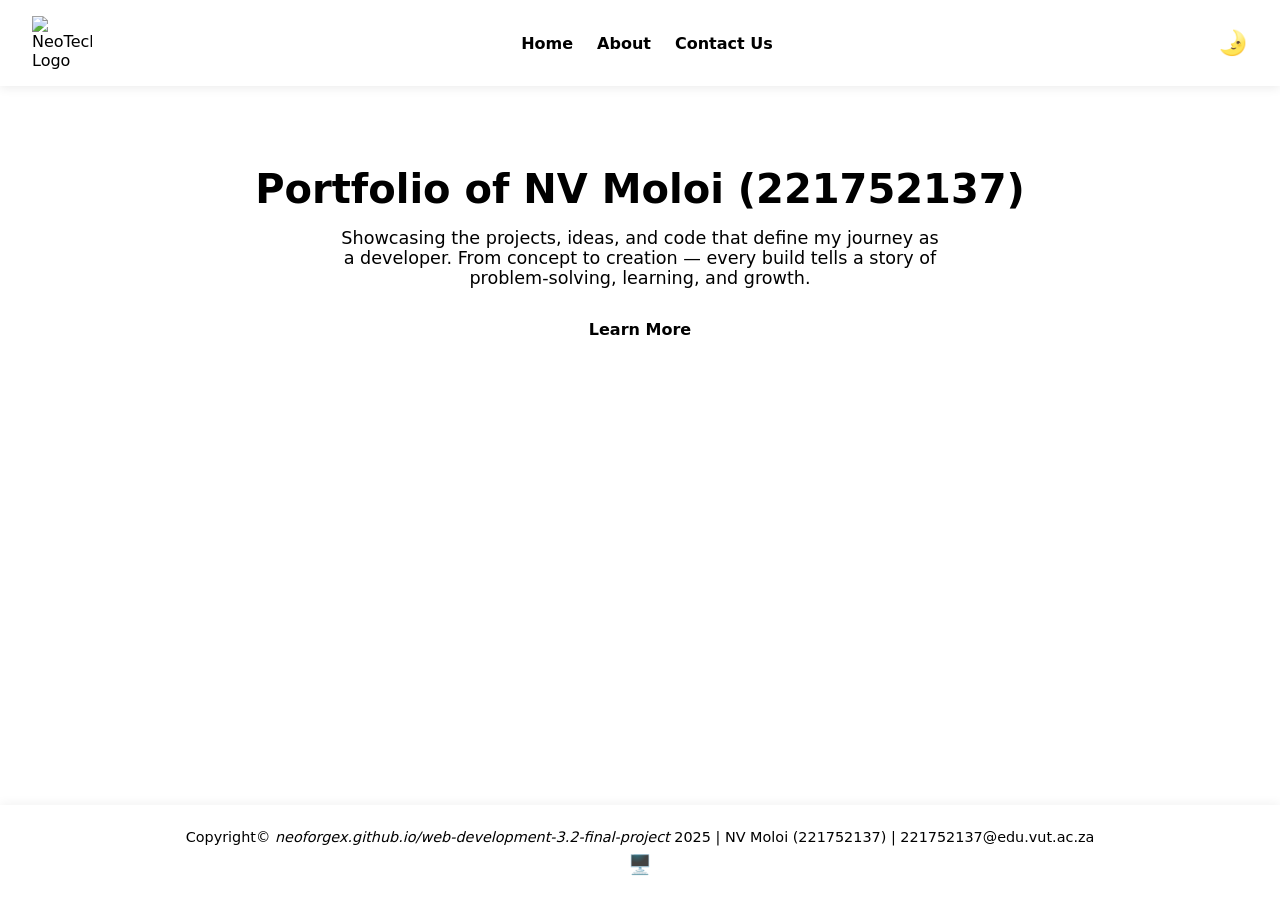
==== index.html @ 9a90dfba "Addded css for index.html page" ====
<!--
    Student Number: 221752137 (NV Moloi)
    Module: Web Development 3.2 (AIWEY3A)
    Examiner: Mr N Leduma
    Due Date: 31 October 2025
-->

<!DOCTYPE html>
<html lang="us" data-theme="auto">
    <head>
        <meta charset="UTF-8">
        <meta name="viewport" content="width=device-width, initial-scale=1.0">
        <link rel="stylesheet" href="assets/css/style.css">
        <script defer src="assets/js/script.js"></script>
        <script defer src="assets/js/theme.js"></script>
        <title>221752137 | NV Moloi | Web Development 3.2 Final Project</title>
    </head>

    <body>
    
        <header class="site-header">
            <!--Clickable logo leading to the home page-->
            <a href="index.html" class="logo">
                <img src="assets/images/logo.svg" alt="NeoTech Logo" id="logo">
            </a>

            <!--An Unordered list for the navbar items according to project instructions-->
            <nav class="navbar">
                <ul id="nav-list">
                    <li><a href="index.html" class="active">Home</a> </li>
                    <li><a href="about.html">About</a> </li>
                    <li><a href="contact.html">Contact Us</a> </li>
                </ul>
            </nav>

            <!--
            Add Mobile Menu button as per project requirements.
            Icons from piliapp.com/symbol/menu/
            -->
            <button class="menu-toggle" id="menu-toggle" aria-label="Toggle Menu">☰</button>

            <!--
            Add dark/light button to showcase html manipulation using javascript
            Icons from piliapp.com/emoji/list/moon
            -->
            <button class="theme-toggle" id="theme-toggle" aria-label="Switch Theme">🌛</button>
        </header>

        <!--Creating a main to add a hero and will git branch-->
        <main class="hero">
            <section>
                <h1>Portfolio of NV Moloi (221752137)</h1>

                <p>
                    Showcasing the projects, ideas, and code that define my journey as a developer. From concept to creation — every build tells a story of problem-solving, learning, and growth.
                </p>

                <a href="about.html" class="btn">Learn More</a>
            </section>
        </main>

            <!--Adding footer to git branch-->
        <footer class="site-footer">
            <p>Copyright&copy; <em>neoforgex.github.io/web-development-3.2-final-project</em> 2025 | NV Moloi (221752137) | <a href="mailto:221752137@edu.vut.ac.za">221752137@edu.vut.ac.za</a> </p>
        
            <div class="socials">
                <a href="https://github.com/neoForgeX/web-development-3.2-final-project" aria-label="GitHub">🖥️</a>
            </div>
        </footer>
    </body>
</html>
---- assets/css/style.css ----
/* 
    Student Number: 221752137 (NV Moloi)
    Module: Web Development 3.2 (AIWEY3A)
    Examiner: Mr N Leduma
    Due Date: 31 October 2025 
*/

* {
    margin: 0;
    padding: 0;
    box-sizing: border-box;
}

/* Using root for light/dark theme and global variables*/
:root {
    
      /*Light theme*/
     --bg-light: #f5f7fb;
     --text-light: #1a1a1a;
     --accent-light: #7b5cff;
     --accent2-light: #00e0c8; /*added a secondary accent for BG gradient*/
     --card-light: #ffffff;

    /*Dark theme*/
    --bg-dark: #0b0f14;
    --text-dark: #e6eef3;
    --accent-dark: #00e0c8;
    --accent2-dark: #8515b1;
    --card-dark: #101820;

    --font-main: "Poppins", system-ui, sans-serif;
    --transition: 0.3s ease;
}

/*light/dark theme to auto apply according to chosen theme*/
[data-theme="light"] {
    --bg: var(--bg-light);
    --text: var(--text-light);
    --accent: var(--accent-light);
    --accent2: var(--accent2-light);
    --card: var(--card-light);
}

[data-theme="dark"] {
    --bg: var(--bg-dark);
    --text: var(--text-dark);
    --accent: var(--accent-dark);
    --accent2: var(--accent2-dark);
    --card: var(--card-dark);
}

/*--GLOBAL DECLARATIONS--*/

body {
    font-family: var(--font-main);
    color: var(--text);
    background: var(--bg);
    min-height: 100vh;
    display: flex;
    flex-direction: column; 
    transition: background var(--transition), color var(--transition);
}

a {
    color: var(--accent);
    text-decoration: none;
    transition: color var(--transition);
}

a:hover {
    color: var(--accent2);
}

img {
    max-width: 100%;
    height: auto;
}

/*--HEADER--*/

.site-header {
    background: var(--card);
    display: flex;
    align-items: center;
    justify-content: space-between;
    padding: 1rem 2rem;
    box-shadow: 0 2px 10px rgba(0, 0, 0, 0.08);
    position: sticky;
    top: 0;
    z-index: 100;
}

/*added for logo*/
.logo img {
    width: 60px;
    height: auto;
    display: block;
}

.navbar ul {
    list-style: none;
    display: flex;
    gap: 1.5rem;
}

.navbar a {
    font-weight: 600;
    color: var(--text);
    position: relative;
}

.navbar a::after {
    content: "";
    position: absolute;
    left: 0;
    bottom: -4px;
    width: 0;
    height: 2px;
    background: var(--accent);
    transition: width var(--transition);
}

.navbar a:hover::after, 
.navbar a.active::after {
    width: 100%;
}

.menu-toggle {
    display: none;
    background: none;
    border: none;
    font-size: 1.8rem;
    color: var(--text);
    cursor: pointer;
}

/*makes the navbar appear as menu icon on mobile devices*/
@media (max-width: 768px) {
    .menu-toggle {
        display: block;
  }

    .navbar ul {
        flex-direction: column;
        align-items: center;
        background: var(--card);
        position: absolute;
        top: 70px;
        left: 0;
        right: 0;
        display: none;
        padding: 1rem 0;
  }

    .navbar ul.show {
        display: flex;
  }
}

.theme-toggle {
    background: none; /*remove default button backdround and borger*/
    border: none;
    font-size: 1.5rem;
    margin-left: 1rem;
    cursor: pointer;
    color: var(--text);
    transition: transform 0.5s ease;
}

.theme-toggle:hover {
    transform: rotate(20deg);
}

/*Mobile view*/
@media (max-width: 768px) {
    .theme-toggle {
        position: absolute;
        top: 18px;
        right: 50px;
    }
}

/*--HERO SECTION--*/
.hero {
    text-align: center;
    padding: 5rem 2rem;
    background: linear-gradient(
        135deg,
        var(--accent) 0%,
        var(--accent2) 100%
    );
    /*color: #fff;*/
}

.hero h1 {
    font-size: 2.5rem;
    margin-bottom: 1rem;
}

.hero p {
    font-size: 1.1rem;
    margin-bottom: 2rem;
    max-width: 600px;
    margin-inline: auto;
}

.btn {
    background: #fff;
    color: var(--accent);
    padding: 0.8rem 1.6rem;
    border-radius: 6px;
    font-weight: 600;
    transition: all var(--transition);
}
 .btn:hover {
    background: var(--accent2);
    color: #fff;
 }

 /*--FOOTER--*/
 .site-footer {
    background: var(--card);
    text-align: center;
    padding: 1.5rem;
    margin-top: auto;
    font-size: 0.9rem;
    box-shadow: 0 -2px 10px rgba(0, 0, 0, 0.05);
 }
 
 .site-footer .socials {
    margin-top: 0.5rem;
 }

 .site-footer .socials a {
    margin: 0 8px;
    font-size: 1.2rem;
    transition: transform var(--transition);
 }

 .site-footer .socials a:hover {
    transform: translate(-3px);
 }

 /*--SITE RESPONSIVE--*/
@media (max-width: 768px) {
    .navbar ul {
        flex-direction: column;
        align-items: center;
        background: var(--card);
        position: absolute;
        top: 80px;
        left: 0;
        right: 0;
        display: none;
    }
    .navbar ul.show {
        display: flex;
    }
}
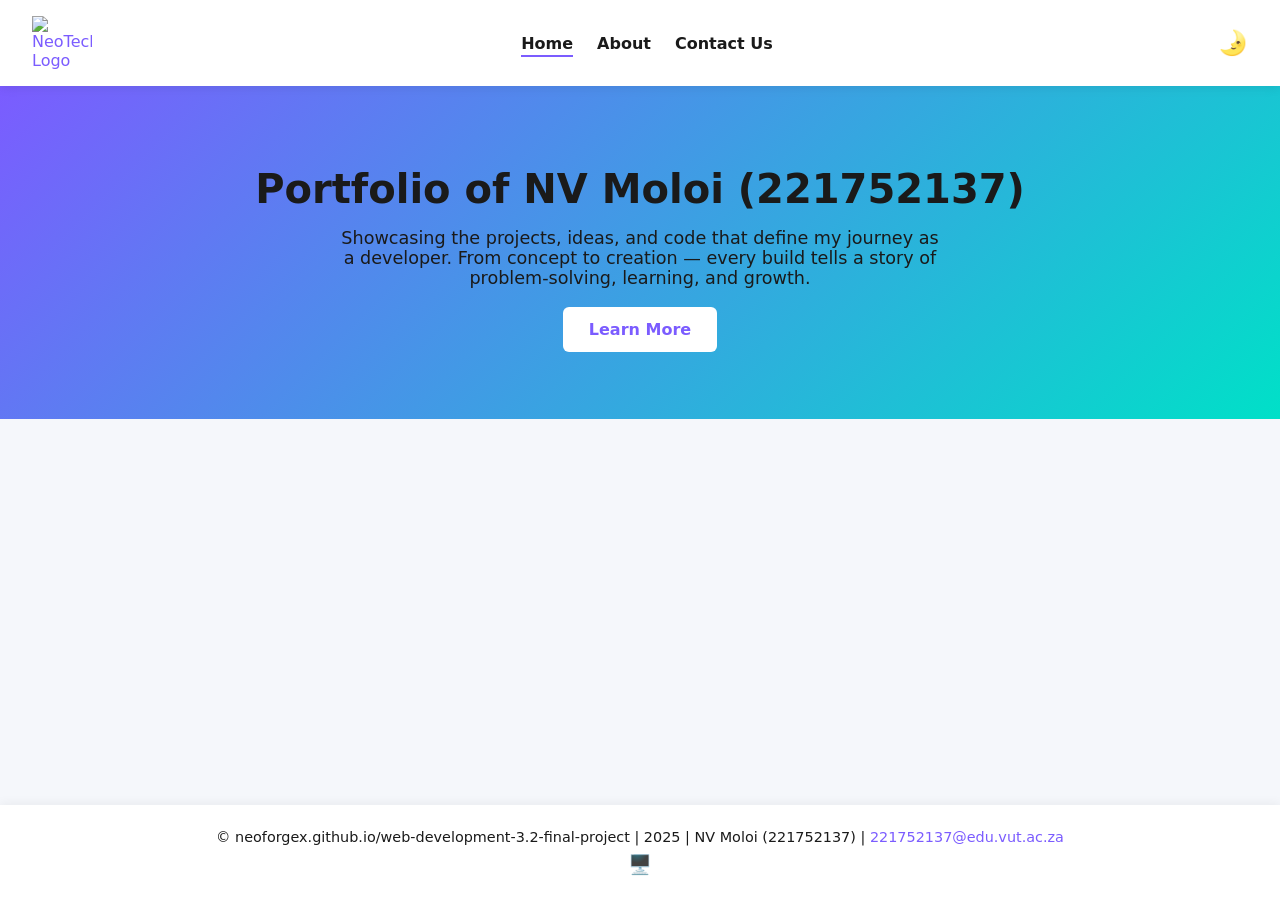
==== commit e5e2aa23: "Added documentation pictures" ====
--- a/index.html
+++ b/index.html
@@ -61,7 +61,7 @@
 
             <!--Adding footer to git branch-->
         <footer class="site-footer">
-            <p>Copyright&copy; <em>neoforgex.github.io/web-development-3.2-final-project</em> 2025 | NV Moloi (221752137) | <a href="mailto:221752137@edu.vut.ac.za">221752137@edu.vut.ac.za</a> </p>
+            <p>&copy; neoforgex.github.io/web-development-3.2-final-project | 2025 | NV Moloi (221752137) | <a href="mailto:221752137@edu.vut.ac.za">221752137@edu.vut.ac.za</a> </p>
         
             <div class="socials">
                 <a href="https://github.com/neoForgeX/web-development-3.2-final-project" aria-label="GitHub">🖥️</a>
--- a/assets/css/style.css
+++ b/assets/css/style.css
@@ -15,11 +15,11 @@
 :root {
     
       /*Light theme*/
-     --bg-light: #f5f7fb;
-     --text-light: #1a1a1a;
-     --accent-light: #7b5cff;
-     --accent2-light: #00e0c8; /*added a secondary accent for BG gradient*/
-     --card-light: #ffffff;
+    --bg-light: #f5f7fb;
+    --text-light: #1a1a1a;
+    --accent-light: #7b5cff;
+    --accent2-light: #00e0c8; /*added a secondary accent for BG gradient*/
+    --card-light: #ffffff;
 
     /*Dark theme*/
     --bg-dark: #0b0f14;
@@ -256,4 +256,38 @@
     .navbar ul.show {
         display: flex;
     }
+}
+
+/*ABOUT PAGE STYLE*/
+
+.about {
+  padding: 4rem 2rem;
+  max-width: 900px;
+  margin: auto;
+  line-height: 1.6;
+}
+
+.about h1 {
+    font-size: 2rem;
+    color: var(--accent);
+    margin-bottom: 1rem;
+    text-align: center;
+}
+
+.about p {
+    margin-bottom: 1.5rem;
+}
+
+.skills, .goals {
+    margin-top: 2rem;
+}
+
+.skills ul {
+    list-style: disc;
+    margin-left: 2rem;
+    color: var(--text)
+}
+
+.skills li {
+    margin: 0.4rem 0;
 }
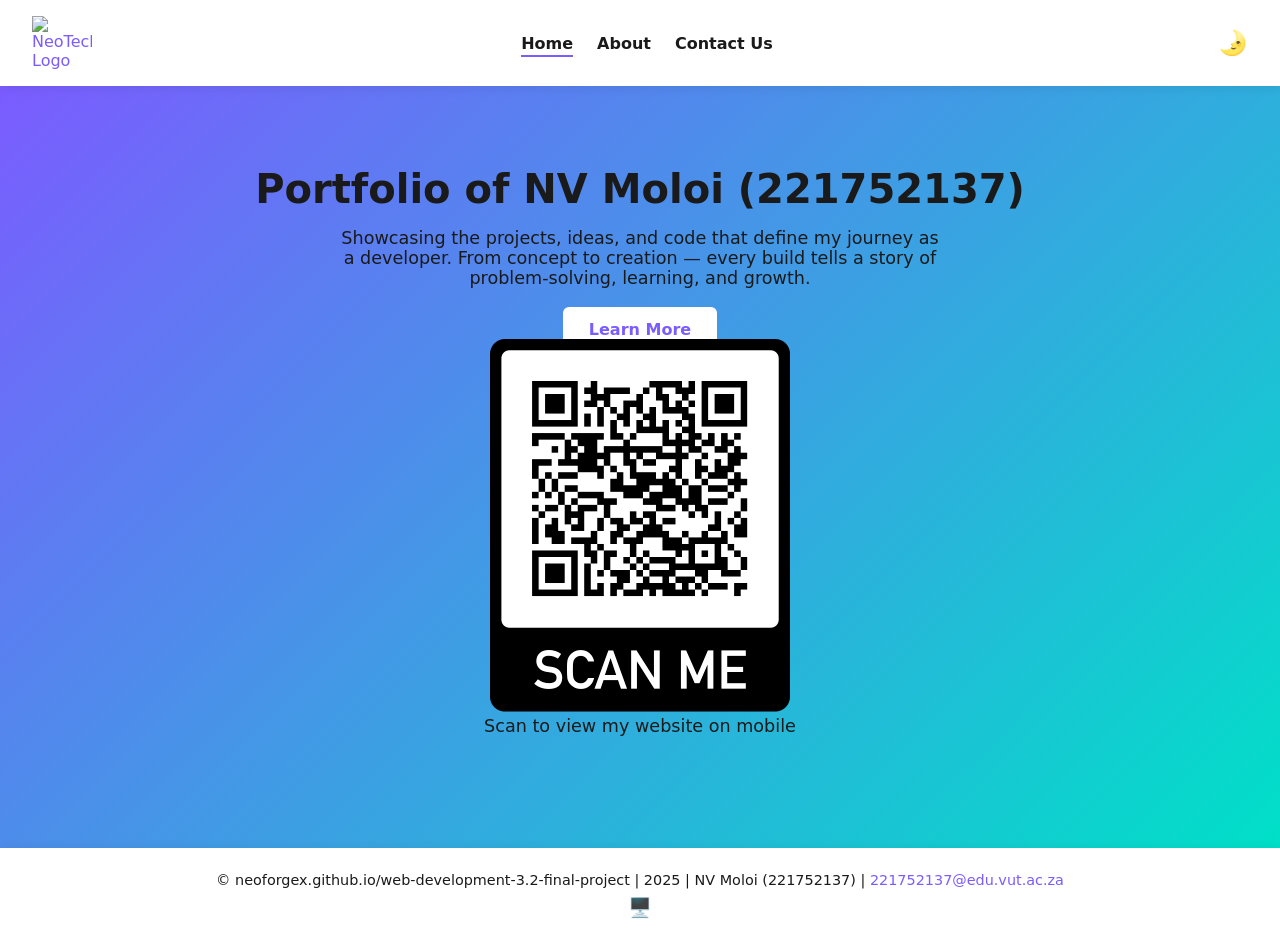
==== commit 5d5e22bf: "Added a qr code for mobile viewers during presentation" ====
--- a/index.html
+++ b/index.html
@@ -57,6 +57,11 @@
 
                 <a href="about.html" class="btn">Learn More</a>
             </section>
+
+            <div class="qr-box reveal">
+                <img src="assets/images/qr.png" alt="Scan to view project QR" class="qr-img">
+                <p>Scan to view my website on mobile</p>
+            </div>
         </main>
 
             <!--Adding footer to git branch-->
--- a/assets/css/style.css
+++ b/assets/css/style.css
@@ -290,4 +290,53 @@
 
 .skills li {
     margin: 0.4rem 0;
-}+}
+
+/* CONTACT PAGE */
+
+.contact {
+  max-width: 600px;
+  margin: 4rem auto;
+  padding: 2rem;
+  background: var(--card);
+  border-radius: 10px;
+  box-shadow: 0 0 20px rgba(0,0,0,0.05);
+}
+
+.contact h1 {
+  color: var(--accent);
+  text-align: center;
+  margin-bottom: 1rem;
+}
+
+.contact-form {
+  display: flex;
+  flex-direction: column;
+  gap: 1rem;
+}
+
+.contact-form label {
+  font-weight: 600;
+}
+
+.contact-form input,
+.contact-form textarea {
+  padding: 0.7rem;
+  border: 1px solid rgba(0,0,0,0.1);
+  border-radius: 6px;
+  font-family: var(--font-main);
+  font-size: 1rem;
+  background: var(--bg);
+  color: var(--text);
+}
+
+.contact-form button {
+  align-self: flex-start;
+}
+
+.status {
+  margin-top: 0.8rem;
+  font-size: 0.95rem;
+}
+.status.success { color: green; }
+.status.error { color: red; }
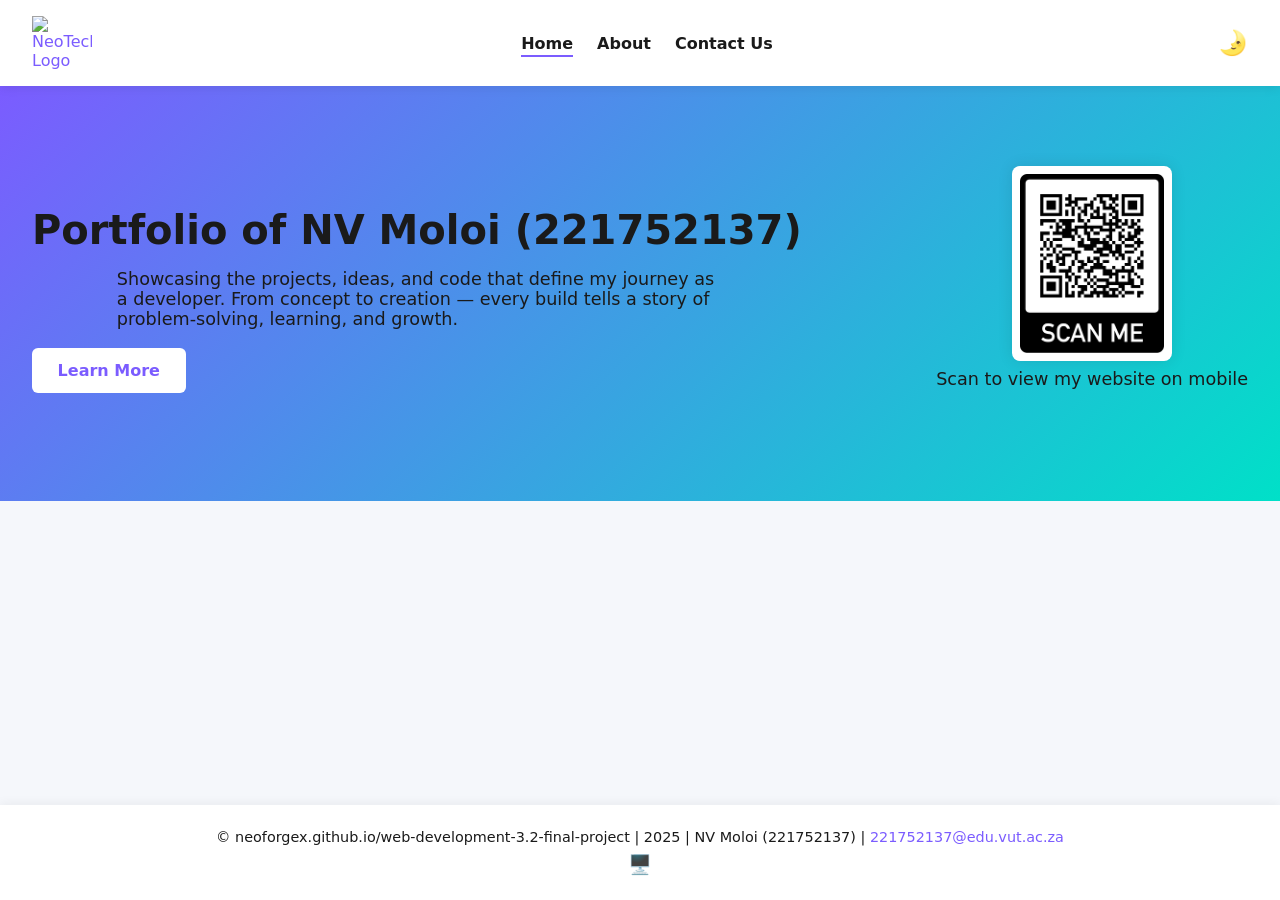
==== commit 5da73169: "Added more css animations" ====
--- a/index.html
+++ b/index.html
@@ -47,7 +47,7 @@
         </header>
 
         <!--Creating a main to add a hero and will git branch-->
-        <main class="hero">
+        <main class="hero reveal">
             <section>
                 <h1>Portfolio of NV Moloi (221752137)</h1>
 
--- a/assets/css/style.css
+++ b/assets/css/style.css
@@ -339,4 +339,88 @@
   font-size: 0.95rem;
 }
 .status.success { color: green; }
-.status.error { color: red; }+.status.error { color: red; }
+
+
+/* 
+ Animations
+ Page load fade 
+*/
+body {
+  opacity: 0;
+  transform: translateY(20px);
+  transition: opacity 0.8s ease, transform 0.8s ease;
+}
+body.loaded {
+  opacity: 1;
+  transform: translateY(0);
+}
+
+/* Scroll reveal */
+.reveal {
+  opacity: 0;
+  transform: translateY(40px);
+  transition: opacity 0.8s ease, transform 0.8s ease;
+}
+.reveal.visible {
+  opacity: 1;
+  transform: translateY(0);
+}
+
+/* QR Code section on home */
+.hero {
+    display: flex;
+    flex-direction: column;
+    align-items: center;
+    gap: 2rem;
+    text-align: center;
+}
+
+.qr-box {
+    display: flex;
+    flex-direction: column;
+    align-items: center;
+    gap: .5rem;
+}
+
+.qr-img {
+    width: 140px;
+    height: auto;
+    border-radius: 8px;
+    padding: 8px;
+    background: var(--card);
+    box-shadow: 0 0 15px rgba(0,0,0,0.1);
+}
+
+/* For desktop layout */
+@media (min-width: 768px) {
+    .hero {
+        flex-direction: row;
+        justify-content: space-between;
+        text-align: left;
+    }
+
+    .qr-img {
+        width: 160px;
+    }
+}
+
+/*Pulsing effect*/
+.qr-img {
+  animation: qrPulse 3s ease-in-out infinite;
+}
+
+@keyframes qrPulse {
+  0% {
+    transform: scale(1);
+    box-shadow: 0 0 10px rgba(0,0,0,0.1);
+  }
+  50% {
+    transform: scale(1.03);
+    box-shadow: 0 0 18px rgba(0,0,0,0.15);
+  }
+  100% {
+    transform: scale(1);
+    box-shadow: 0 0 10px rgba(0,0,0,0.1);
+  }
+}
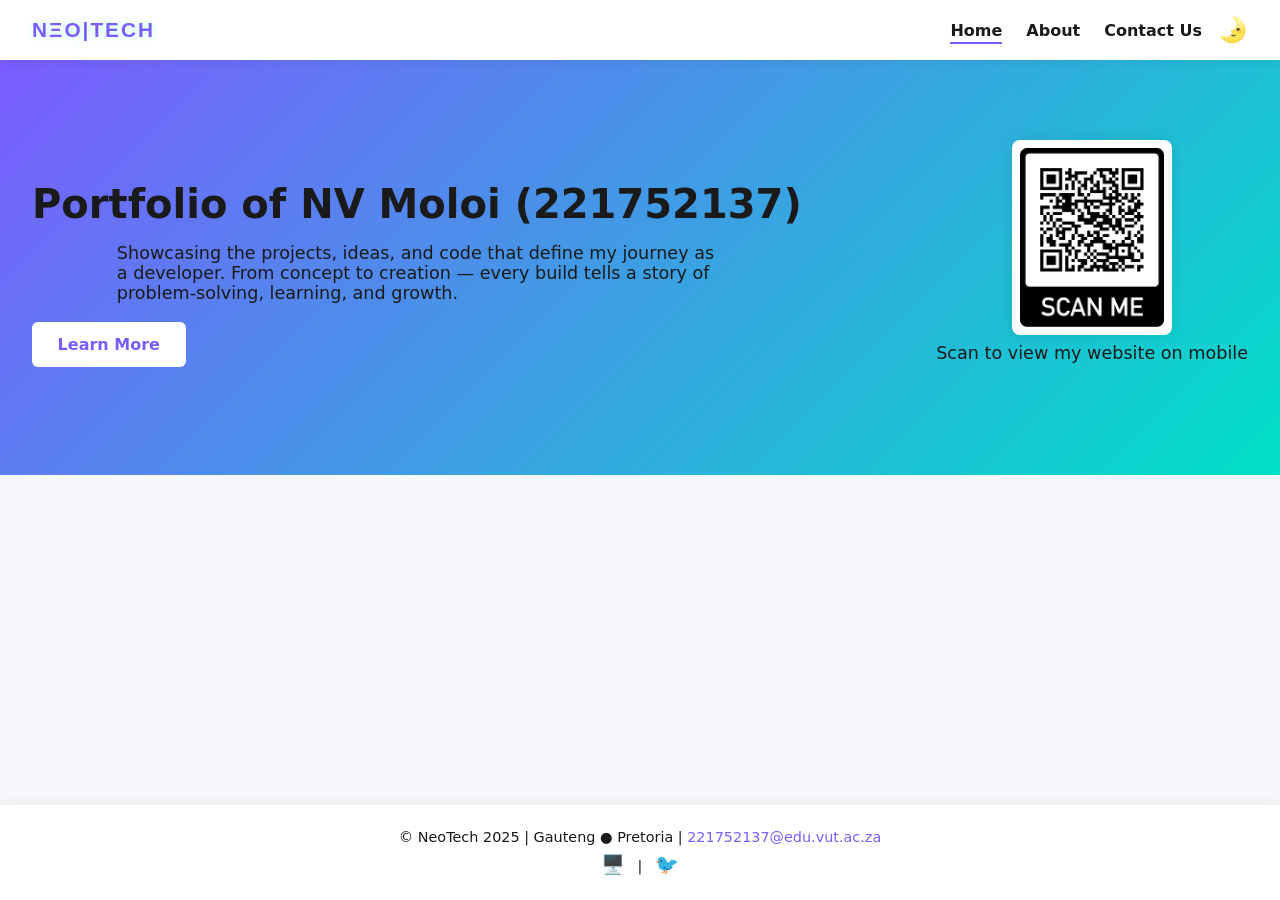
==== commit a33088fb: "Final touches: Added tech stack icons and modified nav bar logo. Changed it to a text logo." ====
--- a/index.html
+++ b/index.html
@@ -20,9 +20,9 @@
     
         <header class="site-header">
             <!--Clickable logo leading to the home page-->
-            <a href="index.html" class="logo">
-                <img src="assets/images/logo.svg" alt="NeoTech Logo" id="logo">
-            </a>
+            <a href="index.html" class="logo-text">NΞO|TECH
+</a>
+
 
             <!--An Unordered list for the navbar items according to project instructions-->
             <nav class="navbar">
@@ -66,10 +66,10 @@
 
             <!--Adding footer to git branch-->
         <footer class="site-footer">
-            <p>&copy; neoforgex.github.io/web-development-3.2-final-project | 2025 | NV Moloi (221752137) | <a href="mailto:221752137@edu.vut.ac.za">221752137@edu.vut.ac.za</a> </p>
+            <p>&copy; NeoTech 2025 | Gauteng ● Pretoria | <a href="mailto:221752137@edu.vut.ac.za">221752137@edu.vut.ac.za</a> </p>
         
             <div class="socials">
-                <a href="https://github.com/neoForgeX/web-development-3.2-final-project" aria-label="GitHub">🖥️</a>
+                <a href="https://github.com/neoForgeX/web-development-3.2-final-project" aria-label="GitHub">🖥️</a> | <a href="https://github.com/neoForgeX/web-development-3.2-final-project" aria-label="GitHub">🐦</a>
             </div>
         </footer>
     </body>
--- a/assets/css/style.css
+++ b/assets/css/style.css
@@ -91,10 +91,36 @@
 }
 
 /*added for logo*/
-.logo img {
-    width: 60px;
-    height: auto;
-    display: block;
+.logo-text {
+    font-family: "Poppins", sans-serif;
+    font-weight: 700;
+    font-size: 1.3rem;
+    letter-spacing: 2px;
+    color: var(--accent);
+    text-decoration: none;
+    transition: 0.3s ease;
+    text-shadow: 0 0 8px rgba(0,255,200,0.3);
+}
+
+.logo-text:hover {
+    color: var(--text);
+    text-shadow: 0 0 12px rgba(0,255,200,0.6);
+    transform: translateY(-2px);
+}
+
+/*logo for mobile*/
+.site-header .logo-text {
+    margin-right: auto;
+}
+
+/*Logo loadup animation*/
+@keyframes neonPulse {
+  0%, 100% { text-shadow: 0 0 0 rgba(0,255,200,0); }
+  50% { text-shadow: 0 0 12px rgba(0,255,200,0.6); }
+}
+
+body.loaded .logo-text {
+  animation: neonPulse 4s ease-in-out 1;
 }
 
 .navbar ul {
@@ -423,4 +449,42 @@
     transform: scale(1);
     box-shadow: 0 0 10px rgba(0,0,0,0.1);
   }
-}+}
+
+/*TECH STACK ICONS*/
+.tech {
+  margin-top: 3rem;
+}
+
+.tech h2 {
+  color: var(--accent);
+  margin-bottom: 1.5rem;
+  text-align: center;
+}
+
+.tech-icons {
+  display: grid;
+  grid-template-columns: repeat(auto-fit, minmax(90px, 1fr));
+  gap: 1.5rem;
+  justify-items: center;
+  text-align: center;
+}
+
+.tech-item img {
+  width: 42px;
+  height: 42px;
+  transition: transform .3s ease, filter .3s ease;
+}
+
+.tech-item span {
+  margin-top: .5rem;
+  font-size: .85rem;
+  display: block;
+  opacity: .9;
+}
+
+/* Hover effect*/
+.tech-item:hover img {
+  transform: scale(1.12);
+  filter: drop-shadow(0 0 6px var(--accent));
+}
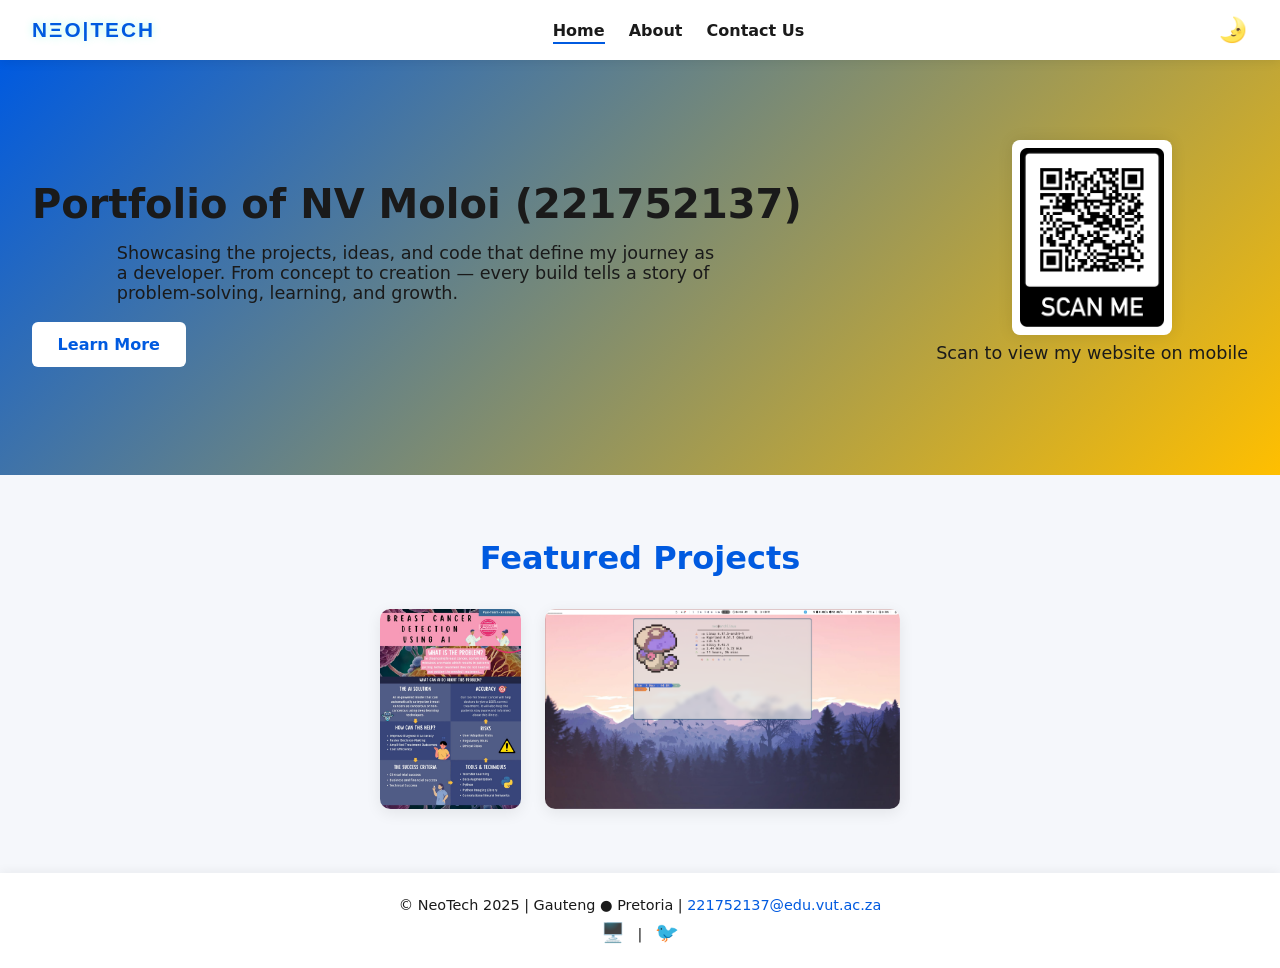
==== commit cede524f: "Final touches complete" ====
--- a/index.html
+++ b/index.html
@@ -64,6 +64,25 @@
             </div>
         </main>
 
+        <!--Adding projects Done-->
+        <section class="portfolio reveal" id="projects">
+            <h2>Featured Projects</h2>
+
+            <div class="projects-grid">
+          
+                <div class="project-card" data-title="Image Classifier AI" data-desc="Python + PyTorch model achieving 97% accuracy on image recognition." data-link="https://github.com/PyAI-Team/AI-Project-">
+                     <img src="assets/images/AI.jpeg" alt="Machine Learning Classifier">
+                     <div class="overlay">Image Classifier AI</div>
+                </div>
+          
+                <div class="project-card" data-title="Linux Setup Docs" data-desc="Arch Linux and development environment setup documentation." data-link="https://github.com/neoForgeX/dotfiles">
+                <img src="assets/images/linux.png" alt="Linux Setup Guide">
+                    <div class="overlay">Linux Setup Guide</div>
+                </div>
+            </div>
+        </section>
+
+
             <!--Adding footer to git branch-->
         <footer class="site-footer">
             <p>&copy; NeoTech 2025 | Gauteng ● Pretoria | <a href="mailto:221752137@edu.vut.ac.za">221752137@edu.vut.ac.za</a> </p>
--- a/assets/css/style.css
+++ b/assets/css/style.css
@@ -17,15 +17,15 @@
       /*Light theme*/
     --bg-light: #f5f7fb;
     --text-light: #1a1a1a;
-    --accent-light: #7b5cff;
-    --accent2-light: #00e0c8; /*added a secondary accent for BG gradient*/
+    --accent-light: #005ae0;
+    --accent2-light: #ffbf00; /*added a secondary accent for BG gradient*/
     --card-light: #ffffff;
 
     /*Dark theme*/
     --bg-dark: #0b0f14;
     --text-dark: #e6eef3;
-    --accent-dark: #00e0c8;
-    --accent2-dark: #8515b1;
+    --accent-dark: #ffbf00;
+    --accent2-dark: #005ae0;
     --card-dark: #101820;
 
     --font-main: "Poppins", system-ui, sans-serif;
@@ -101,28 +101,13 @@
     transition: 0.3s ease;
     text-shadow: 0 0 8px rgba(0,255,200,0.3);
 }
-
 .logo-text:hover {
     color: var(--text);
     text-shadow: 0 0 12px rgba(0,255,200,0.6);
     transform: translateY(-2px);
 }
 
-/*logo for mobile*/
-.site-header .logo-text {
-    margin-right: auto;
-}
-
-/*Logo loadup animation*/
-@keyframes neonPulse {
-  0%, 100% { text-shadow: 0 0 0 rgba(0,255,200,0); }
-  50% { text-shadow: 0 0 12px rgba(0,255,200,0.6); }
-}
-
-body.loaded .logo-text {
-  animation: neonPulse 4s ease-in-out 1;
-}
-
+/*Menu*/
 .navbar ul {
     list-style: none;
     display: flex;
@@ -242,6 +227,105 @@
     background: var(--accent2);
     color: #fff;
  }
+
+ /* PORTFOLIO SECTION */
+.portfolio {
+  padding: 4rem 2rem;
+  max-width: 1100px;
+  margin: auto;
+  text-align: center;
+}
+
+.portfolio h2 {
+  font-size: 2rem;
+  margin-bottom: 2rem;
+  color: var(--accent);
+}
+
+.projects-grid {
+  display: flex;
+  gap: 1.5rem;
+  grid-template-columns: repeat(auto-fit, minmax(280px, 1fr));
+}
+
+.project-card {
+  position: relative;
+  cursor: pointer;
+  border-radius: 10px;
+  overflow: hidden;
+  background: var(--card);
+  box-shadow: 0 4px 15px rgba(0, 0, 0, 0.08);
+  transition: transform 0.3s ease;
+}
+
+.project-card:hover {
+  transform: translateY(-6px);
+}
+
+.project-card img {
+  width: 100%;
+  height: 200px;
+  object-fit: cover;
+  display: block;
+}
+
+.overlay {
+  position: absolute;
+  bottom: 0;
+  width: 100%;
+  padding: 0.8rem;
+  background: rgba(0,0,0,0.65);
+  color: #fff;
+  font-weight: 600;
+  opacity: 0;
+  transform: translateY(100%);
+  transition: 0.3s ease;
+  text-align: center;
+}
+
+.project-card:hover .overlay {
+  opacity: 1;
+  transform: translateY(0);
+}
+
+/* ===== Modal ===== */
+.modal-bg {
+  position: fixed;
+  top: 0; left: 0;
+  width:100%; height:100%;
+  background: rgba(0,0,0,0.7);
+  display: none;
+  align-items: center;
+  justify-content: center;
+  z-index: 1000;
+}
+
+.modal {
+  background: var(--card);
+  padding: 2rem;
+  border-radius: 10px;
+  width: 90%;
+  max-width: 500px;
+}
+
+.modal h3 {
+  margin-bottom: 0.5rem;
+}
+
+.modal p {
+  margin-bottom: 1rem;
+}
+
+.modal .btn-close {
+  margin-top: 1rem;
+  background: var(--accent);
+  color: #fff;
+  border: none;
+  padding: 0.6rem 1.2rem;
+  border-radius: 6px;
+  cursor: pointer;
+}
+
 
  /*--FOOTER--*/
  .site-footer {
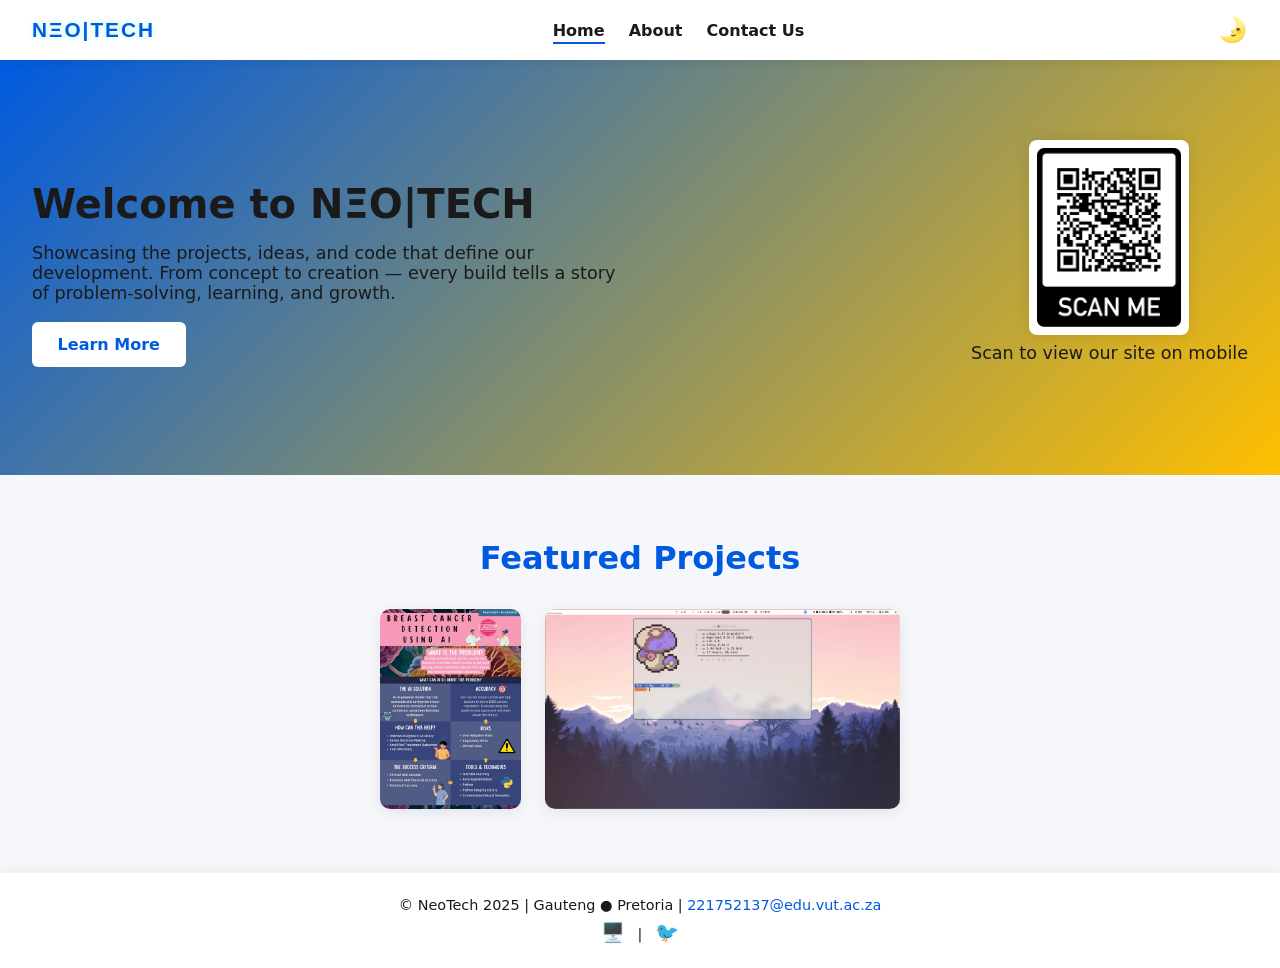
==== commit 47be01ca: "Change personal content to company content" ====
--- a/index.html
+++ b/index.html
@@ -6,7 +6,7 @@
 -->
 
 <!DOCTYPE html>
-<html lang="us" data-theme="auto">
+<html lang="uk" data-theme="auto">
     <head>
         <meta charset="UTF-8">
         <meta name="viewport" content="width=device-width, initial-scale=1.0">
@@ -49,18 +49,18 @@
         <!--Creating a main to add a hero and will git branch-->
         <main class="hero reveal">
             <section>
-                <h1>Portfolio of NV Moloi (221752137)</h1>
+                <h1>Welcome to NΞO|TECH</h1>
 
                 <p>
-                    Showcasing the projects, ideas, and code that define my journey as a developer. From concept to creation — every build tells a story of problem-solving, learning, and growth.
+                    Showcasing the projects, ideas, and code that define our development. From concept to creation — every build tells a story of problem-solving, learning, and growth.
                 </p>
 
                 <a href="about.html" class="btn">Learn More</a>
             </section>
 
             <div class="qr-box reveal">
-                <img src="assets/images/qr.png" alt="Scan to view project QR" class="qr-img">
-                <p>Scan to view my website on mobile</p>
+                <img src="assets/images/qr.png" alt="QR Code" class="qr-img">
+                <p>Scan to view our site on mobile</p>
             </div>
         </main>
 
@@ -71,7 +71,7 @@
             <div class="projects-grid">
           
                 <div class="project-card" data-title="Image Classifier AI" data-desc="Python + PyTorch model achieving 97% accuracy on image recognition." data-link="https://github.com/PyAI-Team/AI-Project-">
-                     <img src="assets/images/AI.jpeg" alt="Machine Learning Classifier">
+                     <img src="assets/images/AI.jpeg" alt=" Classifier">
                      <div class="overlay">Image Classifier AI</div>
                 </div>
           
